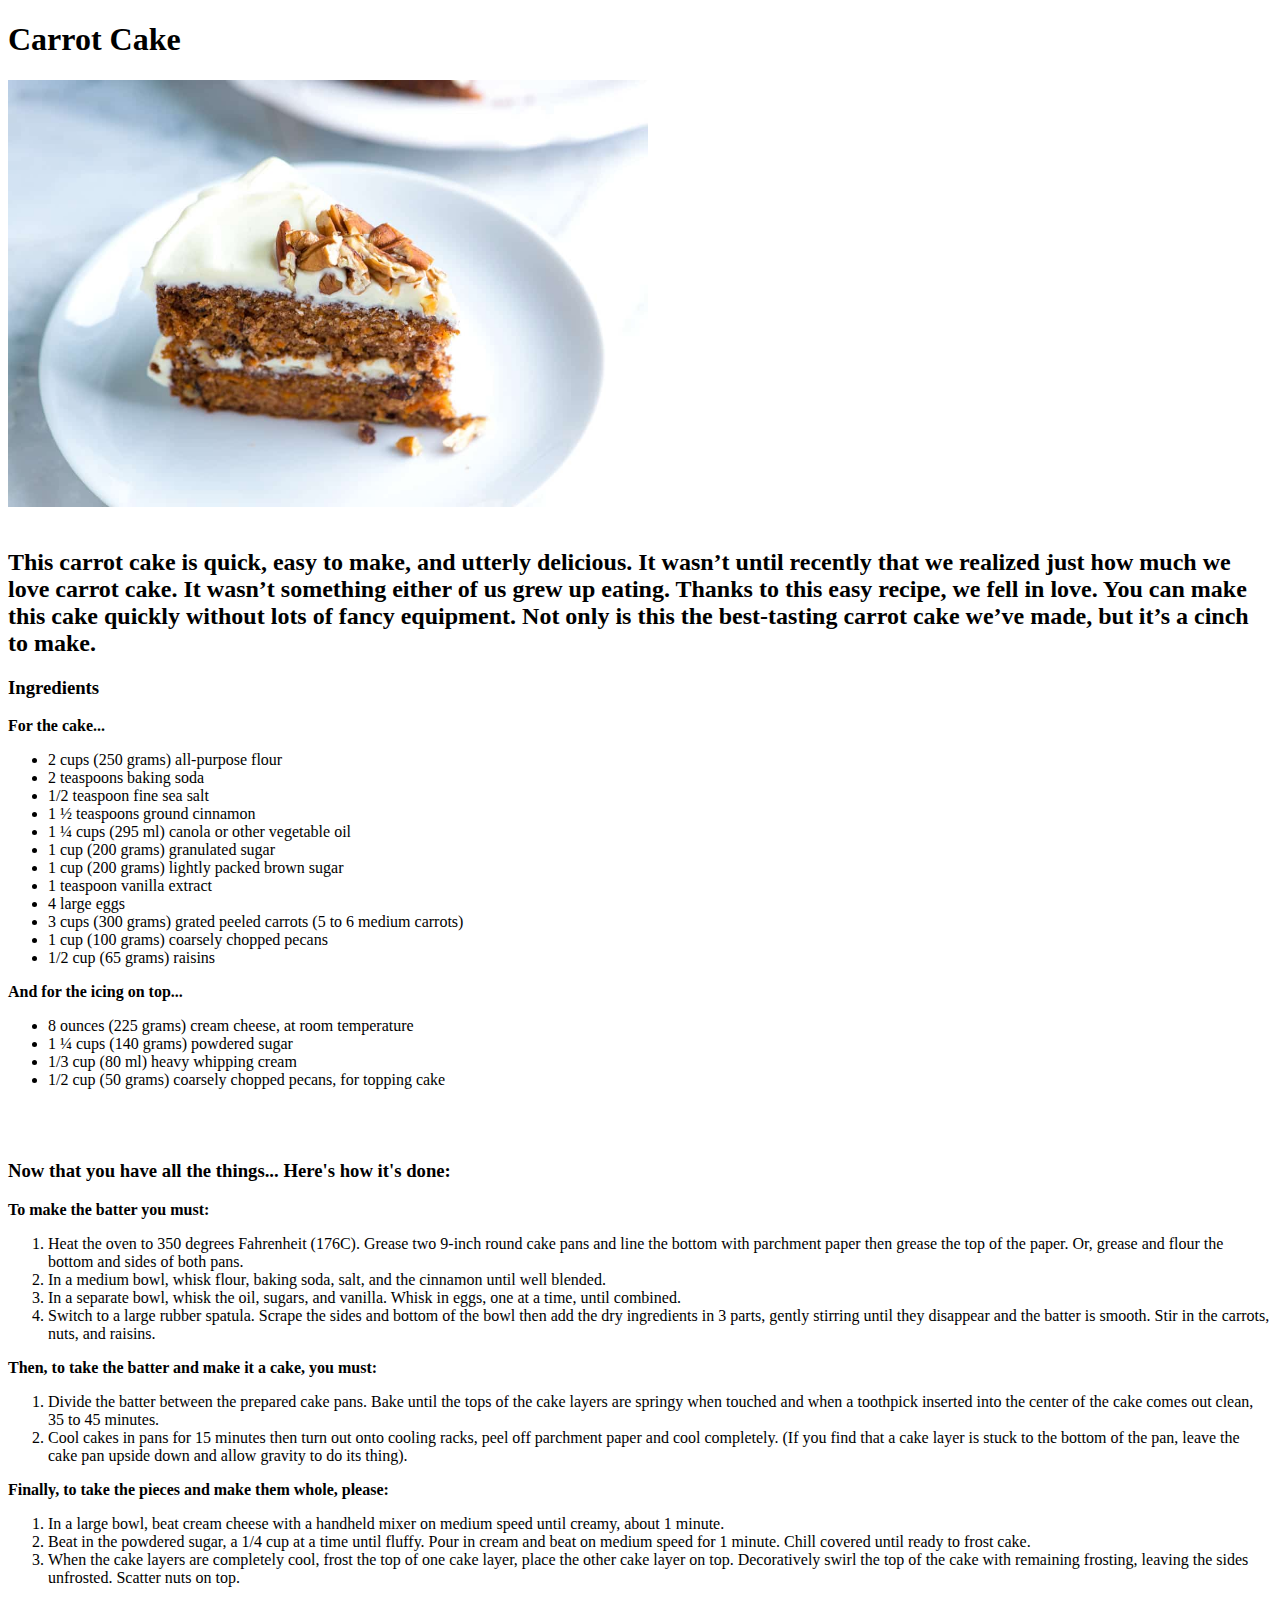
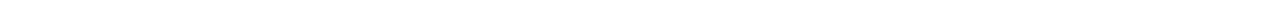
==== pages/carrotcake.html @ ddf8c2c7 "created 'pages' directory and moved 'carrotcake.html' there, created 'empanadas.html'" ====
<!DOCTYPE html>
<html>
<head>
    <title>Carrot Cake</title>
    <meta charset="utf-8">
</head>
<body>
    <h1>Carrot Cake</h1> 
    <img width="640" height="427" src="../images/carrotcake.jpg" alt="a tasty slice of carrot cake">
    <br>
    <br>
    <h2>This carrot cake is quick, easy to make, and utterly delicious. It wasn’t until recently that we realized just how much we love carrot cake. It wasn’t something either of us grew up eating. Thanks to this easy recipe, we fell in love. You can make this cake quickly without lots of fancy equipment. Not only is this the best-tasting carrot cake we’ve made, but it’s a cinch to make.</h2>
    <h3>Ingredients</h3>
    <p><strong>For the cake...</strong></p>
    <ul>
        <li>2 cups (250 grams) all-purpose flour</li>
        <li>2 teaspoons baking soda</li>
        <li>1/2 teaspoon fine sea salt</li>
        <li>1 ½ teaspoons ground cinnamon</li>
        <li>1 ¼ cups (295 ml) canola or other vegetable oil</li>
        <li>1 cup (200 grams) granulated sugar</li>
        <li>1 cup (200 grams) lightly packed brown sugar</li>
        <li>1 teaspoon vanilla extract</li>
        <li>4 large eggs</li>
        <li>3 cups (300 grams) grated peeled carrots (5 to 6 medium carrots)</li>
        <li>1 cup (100 grams) coarsely chopped pecans</li>
        <li>1/2 cup (65 grams) raisins</li>
      
    </ul>
    <p><strong>And for the icing on top...</strong></p>
    <ul>
        <li>8 ounces (225 grams) cream cheese, at room temperature</li>
        <li>1 ¼ cups (140 grams) powdered sugar</li>
        <li>1/3 cup (80 ml) heavy whipping cream</li>
        <li>1/2 cup (50 grams) coarsely chopped pecans, for topping cake</li>
    

    </ul>
    <br>
    <br>
    <h3>Now that you have all the things... Here's how it's done:</h3>
    <p><strong>To make the batter you must:</strong></p>
    <ol>
        <li>Heat the oven to 350 degrees Fahrenheit (176C). Grease two 9-inch round cake pans and line the bottom with parchment paper then grease the top of the paper. Or, grease and flour the bottom and sides of both pans.</li>
        <li>In a medium bowl, whisk flour, baking soda, salt, and the cinnamon until well blended.</li>
        <li>In a separate bowl, whisk the oil, sugars, and vanilla. Whisk in eggs, one at a time, until combined.</li>
        <li>Switch to a large rubber spatula. Scrape the sides and bottom of the bowl then add the dry ingredients in 3 parts, gently stirring until they disappear and the batter is smooth. Stir in the carrots, nuts, and raisins.</li>
      

    </ol>
    <p><strong>Then, to take the batter and make it a cake, you must:</strong></p>
    <ol>
        <li>Divide the batter between the prepared cake pans. Bake until the tops of the cake layers are springy when touched and when a toothpick inserted into the center of the cake comes out clean, 35 to 45 minutes.

        </li>
        <li>Cool cakes in pans for 15 minutes then turn out onto cooling racks, peel off parchment paper and cool completely. (If you find that a cake layer is stuck to the bottom of the pan, leave the cake pan upside down and allow gravity to do its thing).

        </li>

    </ol>
    <p><strong>Finally, to take the pieces and make them whole, please:</strong></p>    

    <ol>
        <li>In a large bowl, beat cream cheese with a handheld mixer on medium speed until creamy, about 1 minute.</li>
        <li>Beat in the powdered sugar, a 1/4 cup at a time until fluffy. Pour in cream and beat on medium speed for 1 minute. Chill covered until ready to frost cake.</li>
        <li>When the cake layers are completely cool, frost the top of one cake layer, place the other cake layer on top. Decoratively swirl the top of the cake with remaining frosting, leaving the sides unfrosted. Scatter nuts on top.

        </li>

    </ol>
  
</body>






</html>
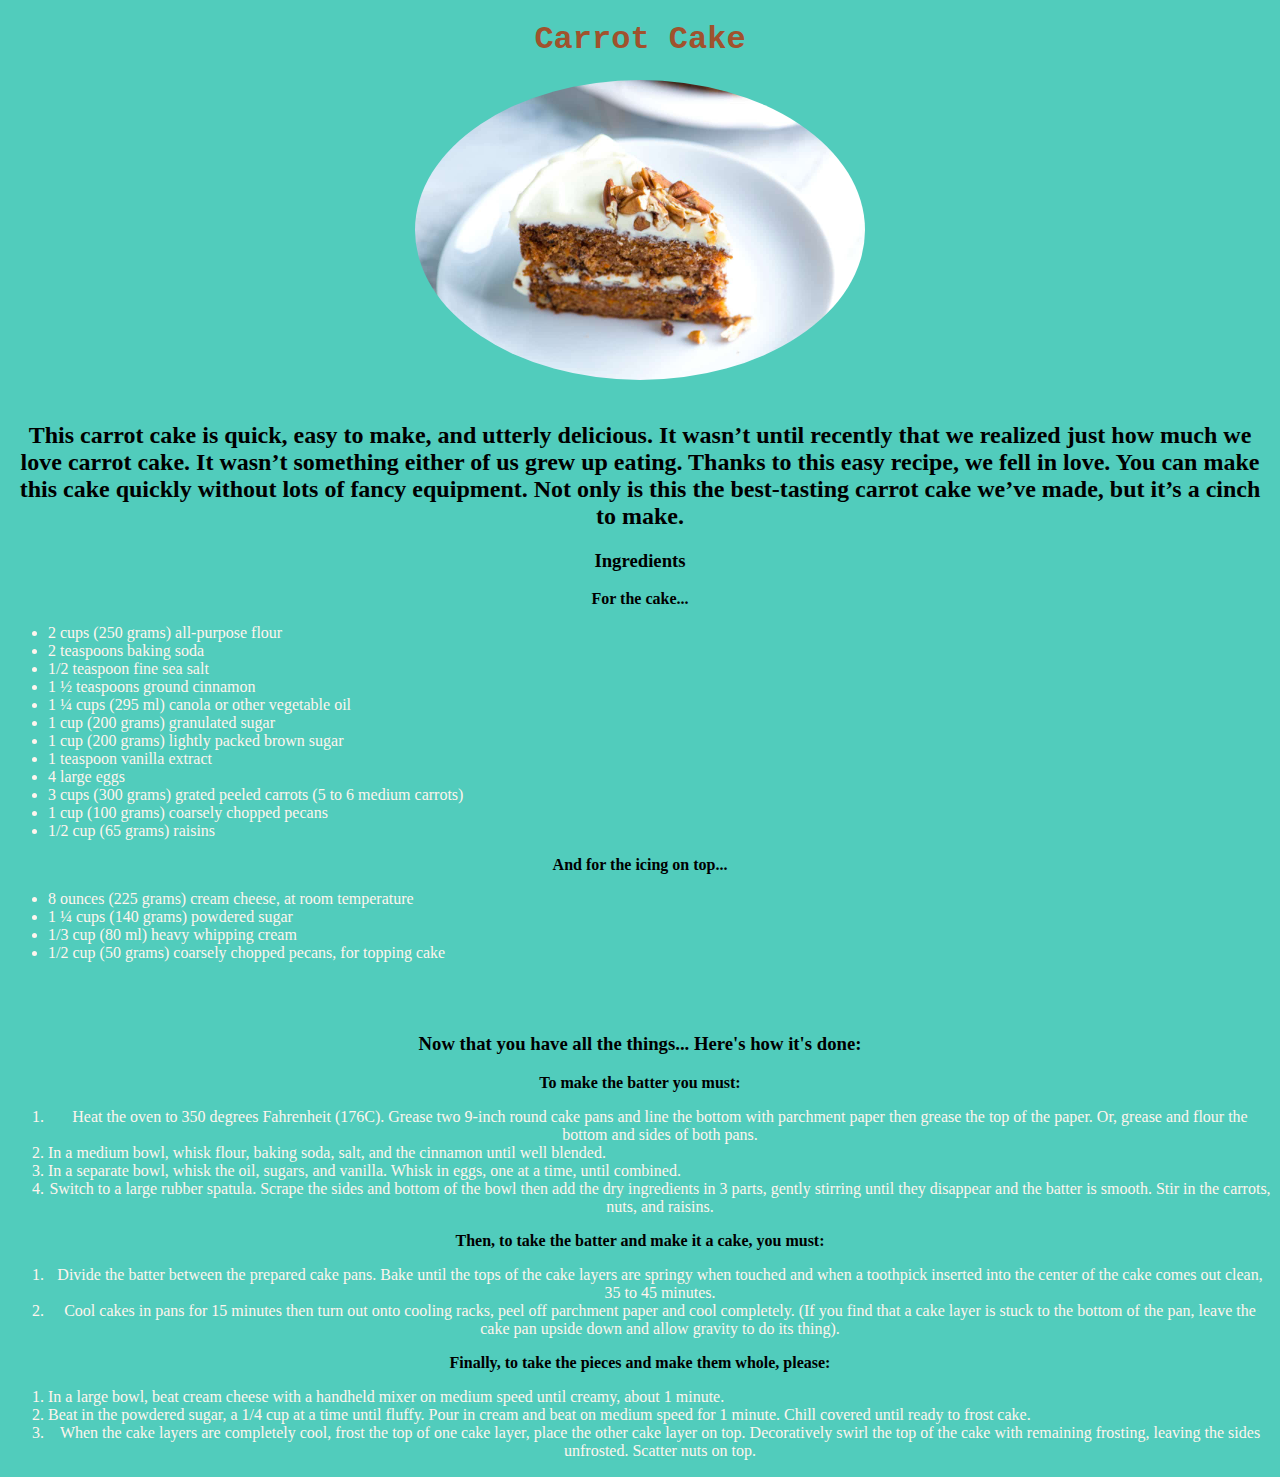
==== commit baadc21a: "created a style sheet for the webpage and messed with some basic settings, ie background color, font" ====
--- a/pages/carrotcake.html
+++ b/pages/carrotcake.html
@@ -3,16 +3,18 @@
 <head>
     <title>Carrot Cake</title>
     <meta charset="utf-8">
+    <link rel="stylesheet" href="../style.css">
+
 </head>
 <body>
     <h1>Carrot Cake</h1> 
-    <img width="640" height="427" src="../images/carrotcake.jpg" alt="a tasty slice of carrot cake">
+    <img src="../images/carrotcake.jpg" alt="a tasty slice of carrot cake">
     <br>
     <br>
     <h2>This carrot cake is quick, easy to make, and utterly delicious. It wasn’t until recently that we realized just how much we love carrot cake. It wasn’t something either of us grew up eating. Thanks to this easy recipe, we fell in love. You can make this cake quickly without lots of fancy equipment. Not only is this the best-tasting carrot cake we’ve made, but it’s a cinch to make.</h2>
     <h3>Ingredients</h3>
     <p><strong>For the cake...</strong></p>
-    <ul>
+    <ul class="list">
         <li>2 cups (250 grams) all-purpose flour</li>
         <li>2 teaspoons baking soda</li>
         <li>1/2 teaspoon fine sea salt</li>
@@ -28,7 +30,7 @@
       
     </ul>
     <p><strong>And for the icing on top...</strong></p>
-    <ul>
+    <ul class="list">
         <li>8 ounces (225 grams) cream cheese, at room temperature</li>
         <li>1 ¼ cups (140 grams) powdered sugar</li>
         <li>1/3 cup (80 ml) heavy whipping cream</li>
@@ -40,7 +42,7 @@
     <br>
     <h3>Now that you have all the things... Here's how it's done:</h3>
     <p><strong>To make the batter you must:</strong></p>
-    <ol>
+    <ol class="list">
         <li>Heat the oven to 350 degrees Fahrenheit (176C). Grease two 9-inch round cake pans and line the bottom with parchment paper then grease the top of the paper. Or, grease and flour the bottom and sides of both pans.</li>
         <li>In a medium bowl, whisk flour, baking soda, salt, and the cinnamon until well blended.</li>
         <li>In a separate bowl, whisk the oil, sugars, and vanilla. Whisk in eggs, one at a time, until combined.</li>
@@ -49,23 +51,17 @@
 
     </ol>
     <p><strong>Then, to take the batter and make it a cake, you must:</strong></p>
-    <ol>
-        <li>Divide the batter between the prepared cake pans. Bake until the tops of the cake layers are springy when touched and when a toothpick inserted into the center of the cake comes out clean, 35 to 45 minutes.
-
-        </li>
-        <li>Cool cakes in pans for 15 minutes then turn out onto cooling racks, peel off parchment paper and cool completely. (If you find that a cake layer is stuck to the bottom of the pan, leave the cake pan upside down and allow gravity to do its thing).
-
-        </li>
+    <ol class="list">
+        <li>Divide the batter between the prepared cake pans. Bake until the tops of the cake layers are springy when touched and when a toothpick inserted into the center of the cake comes out clean, 35 to 45 minutes.</li>
+        <li>Cool cakes in pans for 15 minutes then turn out onto cooling racks, peel off parchment paper and cool completely. (If you find that a cake layer is stuck to the bottom of the pan, leave the cake pan upside down and allow gravity to do its thing).</li>
 
     </ol>
     <p><strong>Finally, to take the pieces and make them whole, please:</strong></p>    
 
-    <ol>
+    <ol class="list">
         <li>In a large bowl, beat cream cheese with a handheld mixer on medium speed until creamy, about 1 minute.</li>
         <li>Beat in the powdered sugar, a 1/4 cup at a time until fluffy. Pour in cream and beat on medium speed for 1 minute. Chill covered until ready to frost cake.</li>
-        <li>When the cake layers are completely cool, frost the top of one cake layer, place the other cake layer on top. Decoratively swirl the top of the cake with remaining frosting, leaving the sides unfrosted. Scatter nuts on top.
-
-        </li>
+        <li>When the cake layers are completely cool, frost the top of one cake layer, place the other cake layer on top. Decoratively swirl the top of the cake with remaining frosting, leaving the sides unfrosted. Scatter nuts on top.</li>
 
     </ol>
   
--- a/style.css
+++ b/style.css
@@ -0,0 +1,35 @@
+/* style css */
+
+* {
+
+text-align: center;
+
+background-color: rgb(81, 204, 188);
+
+
+}
+
+h1 {
+
+    color: sienna;
+    font-family: "Lucida Console", monospace;
+}
+
+.list {
+
+    color: seashell;
+    display: flex;
+    flex-direction: column;
+    align-items: flex-start;
+
+    
+}
+
+img {
+
+    width: auto;
+    height: 300px;
+    border-radius: 50%;
+}
+
+
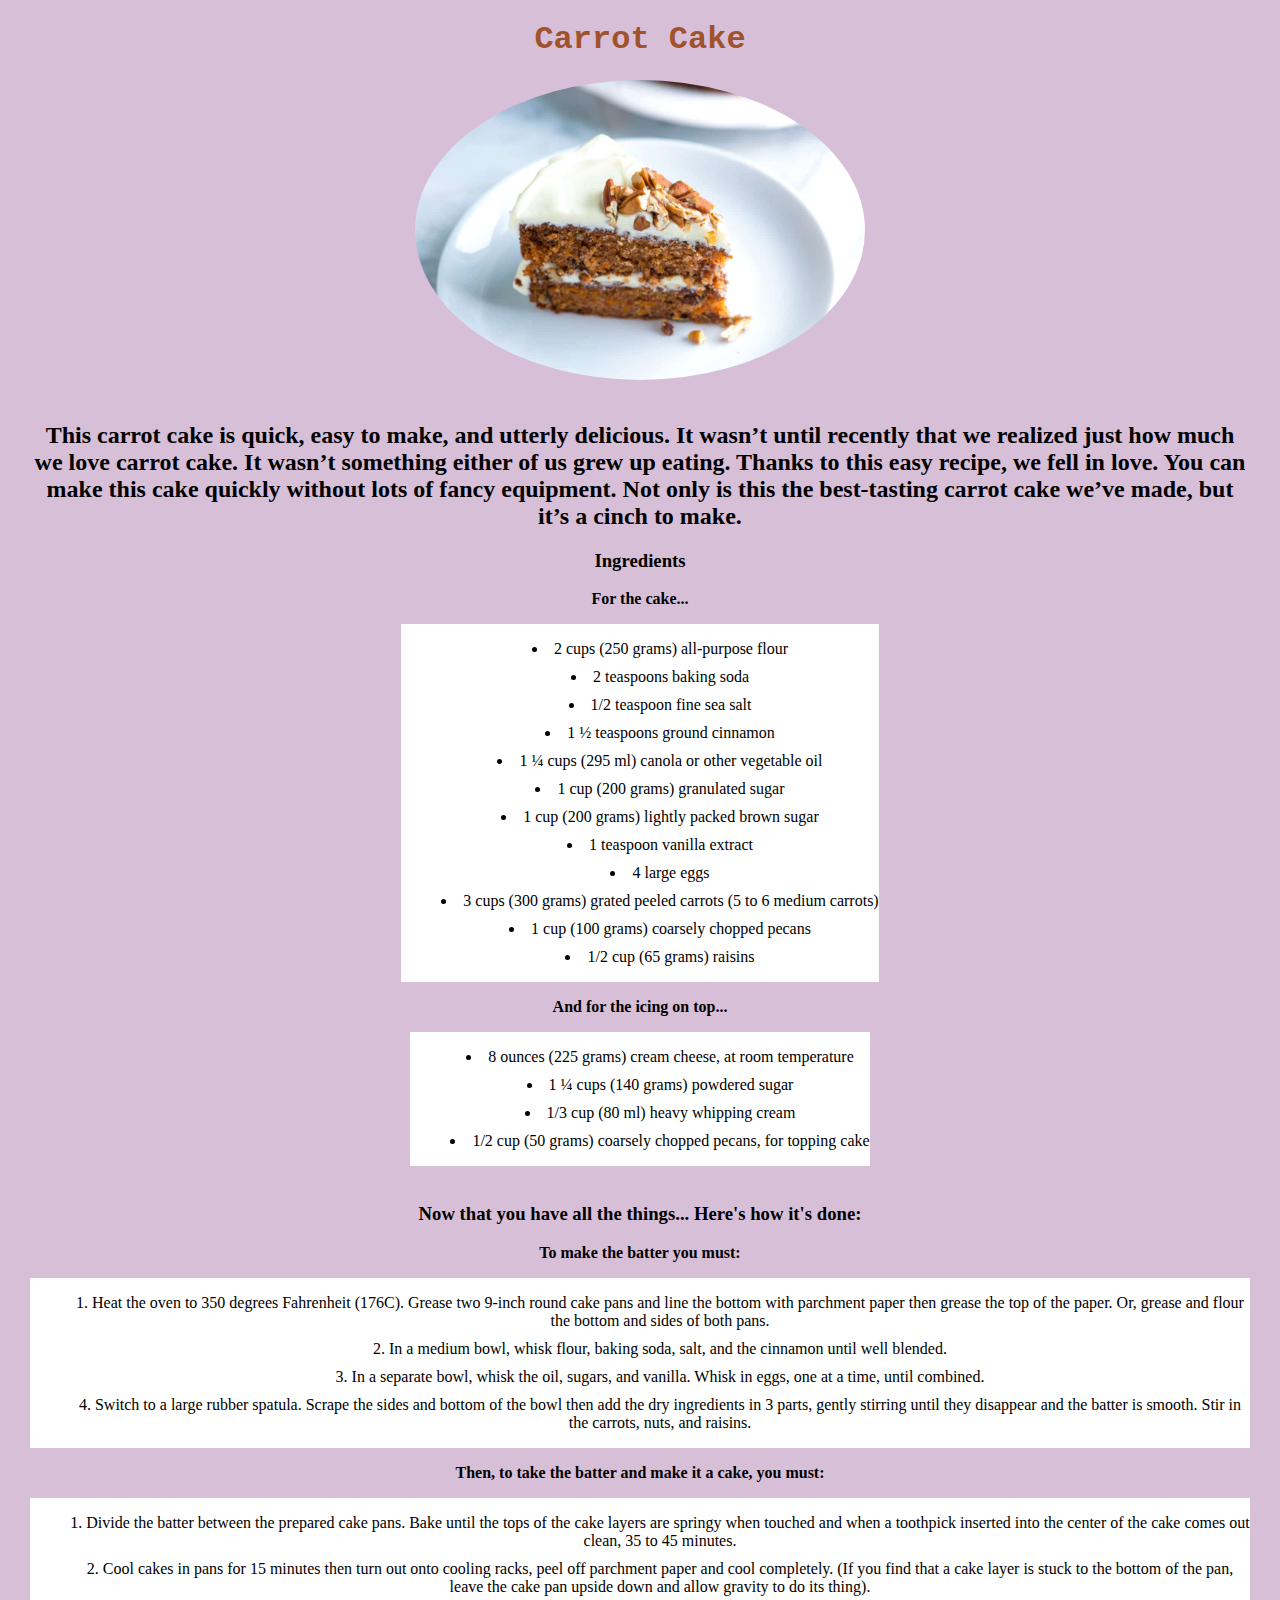
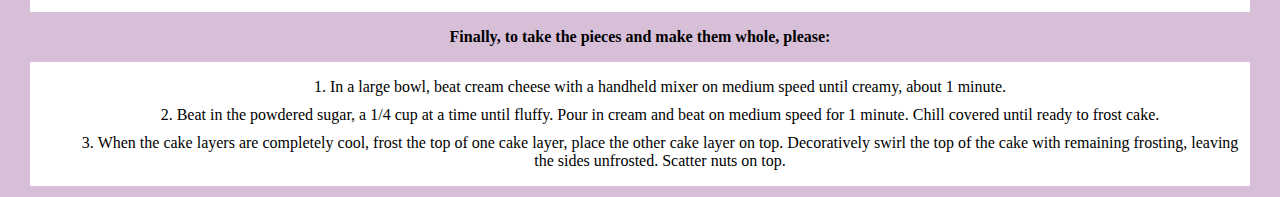
==== commit 5909af08: "messed with CSS to try and make style better, learned about margins and inline properties of block m" ====
--- a/pages/carrotcake.html
+++ b/pages/carrotcake.html
@@ -14,6 +14,7 @@
     <h2>This carrot cake is quick, easy to make, and utterly delicious. It wasn’t until recently that we realized just how much we love carrot cake. It wasn’t something either of us grew up eating. Thanks to this easy recipe, we fell in love. You can make this cake quickly without lots of fancy equipment. Not only is this the best-tasting carrot cake we’ve made, but it’s a cinch to make.</h2>
     <h3>Ingredients</h3>
     <p><strong>For the cake...</strong></p>
+    <div class="card">
     <ul class="list">
         <li>2 cups (250 grams) all-purpose flour</li>
         <li>2 teaspoons baking soda</li>
@@ -29,7 +30,9 @@
         <li>1/2 cup (65 grams) raisins</li>
       
     </ul>
+    </div>
     <p><strong>And for the icing on top...</strong></p>
+    <div class="card">
     <ul class="list">
         <li>8 ounces (225 grams) cream cheese, at room temperature</li>
         <li>1 ¼ cups (140 grams) powdered sugar</li>
@@ -38,10 +41,12 @@
     
 
     </ul>
+    </div>
     <br>
     <br>
     <h3>Now that you have all the things... Here's how it's done:</h3>
     <p><strong>To make the batter you must:</strong></p>
+    <div class="card">
     <ol class="list">
         <li>Heat the oven to 350 degrees Fahrenheit (176C). Grease two 9-inch round cake pans and line the bottom with parchment paper then grease the top of the paper. Or, grease and flour the bottom and sides of both pans.</li>
         <li>In a medium bowl, whisk flour, baking soda, salt, and the cinnamon until well blended.</li>
@@ -50,21 +55,25 @@
       
 
     </ol>
+    </div>
     <p><strong>Then, to take the batter and make it a cake, you must:</strong></p>
+    <div class="card">
     <ol class="list">
         <li>Divide the batter between the prepared cake pans. Bake until the tops of the cake layers are springy when touched and when a toothpick inserted into the center of the cake comes out clean, 35 to 45 minutes.</li>
         <li>Cool cakes in pans for 15 minutes then turn out onto cooling racks, peel off parchment paper and cool completely. (If you find that a cake layer is stuck to the bottom of the pan, leave the cake pan upside down and allow gravity to do its thing).</li>
 
     </ol>
-    <p><strong>Finally, to take the pieces and make them whole, please:</strong></p>    
+    </div>
+    <p><strong>Finally, to take the pieces and make them whole, please:</strong></p>   
 
+    <div class="card">
     <ol class="list">
         <li>In a large bowl, beat cream cheese with a handheld mixer on medium speed until creamy, about 1 minute.</li>
         <li>Beat in the powdered sugar, a 1/4 cup at a time until fluffy. Pour in cream and beat on medium speed for 1 minute. Chill covered until ready to frost cake.</li>
         <li>When the cake layers are completely cool, frost the top of one cake layer, place the other cake layer on top. Decoratively swirl the top of the cake with remaining frosting, leaving the sides unfrosted. Scatter nuts on top.</li>
 
     </ol>
-  
+  </div>
 </body>
 
 
--- a/style.css
+++ b/style.css
@@ -4,10 +4,28 @@
 
 text-align: center;
 
-background-color: rgb(81, 204, 188);
+
+}
+
+.card {
+
+display: inline-block;
+background-color: white;
+list-style: inside;
+text-align: justify;
 
 
 }
+
+ul{ text-align: justify;}
+
+body { 
+    
+    background-color: thistle;
+    margin: 10px 30px 10px 30px;
+
+}
+
 
 h1 {
 
@@ -15,15 +33,6 @@
     font-family: "Lucida Console", monospace;
 }
 
-.list {
-
-    color: seashell;
-    display: flex;
-    flex-direction: column;
-    align-items: flex-start;
-
-    
-}
 
 img {
 
@@ -32,4 +41,10 @@
     border-radius: 50%;
 }
 
+li {
 
+    margin-top: 10px;
+    margin-bottom: 10px;
+    justify-content: left;
+}
+
